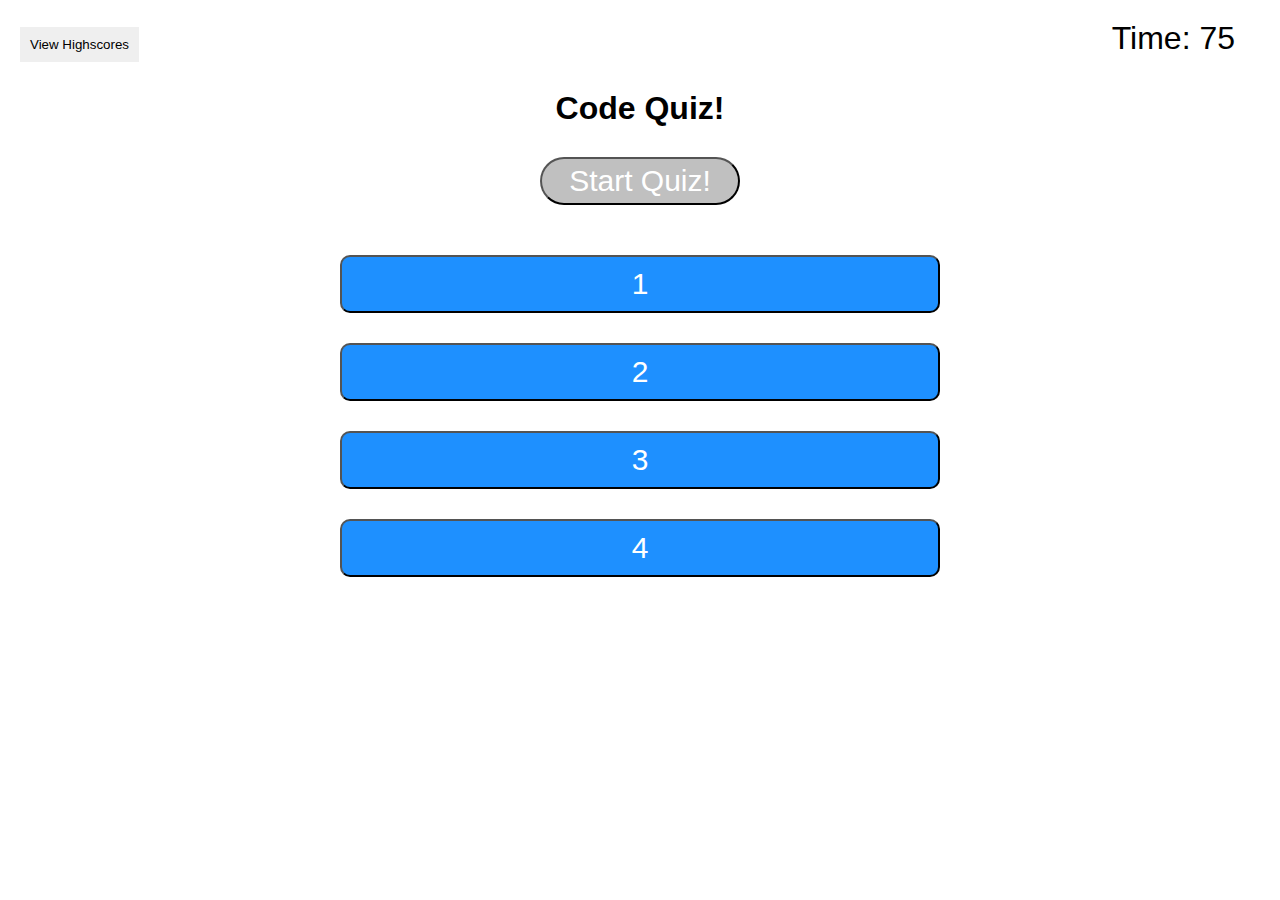
==== index.html @ 1e707a4f "added the majority of features, like working buttons, transitions to next questions, a working timer" ====
<!DOCTYPE html>
<html lang="en">

<head>
    <meta charset="UTF-8">
    <meta name="viewport" content="width=device-width, initial-scale=1.0">

    <link rel="stylesheet" type="text/css" href="./assets/css/style.css">
    <title>JavaScript Quiz!</title>
</head>

<body>
    <nav>
        <button class="view-highscores">View Highscores</button>
        <div class="timer">Time: 75</div>
    </nav>
    <main class="container">
        <div id="titleScreen">
            <h1>Code Quiz!</h1>

            <button id="startQuiz">Start Quiz!</button>
        </div>
        <div id="enterInitials">
            <h2>All done!</h2>
            <p>Your final score is <span id = "finalScore"></span> </p>
            
        </div>
        <section id="questionSection">
            <h2 id="questionPrompt">
            </h2>
            <div class="container">
                <button class="answer-button" id="quizOption1">1</button>
                <button class="answer-button" id="quizOption2">2</button>
                <button class="answer-button" id="quizOption3">3</button>
                <button class="answer-button" id="quizOption4">4</button>
            </div>
        </section>


        <div id="answerResult"></div>


        </div>
    </main>
    <div id="highScores">
        
        
    </div>


    <script src="./assets/js/script.js"></script>
</body>

</html>
---- assets/css/style.css ----
* {
    margin: 0;
    padding: 0;
    font-family:Arial, Helvetica, sans-serif
}

nav{
    /* background-color: coral; */
    height: 30px;
    padding: 20px;
    font-size: 2em;
    
}
main{
    display:block;
    text-align: center;
    
    
}
/* .container{
    display: none;
} */

#enterInitials{
    display: none;
    width: 200px;
    padding: 40px;
    text-align: center;
    margin-left: auto;
    margin-right: auto;
    color: slateblue;
}


#startQuiz {
    display:block;
    padding: 5px;
    width: 200px;
    margin-left: auto;
    margin-right: auto;
    margin-bottom: 20px;
    margin-top: 30px;
    background-color:silver;
    border-radius: 30px;
    color: white;
    font-size: 30px;
}
.container{
    margin-top: 20px;
}
#questionPrompt{
    margin: 50px;
}
.answer-button {
    display:block;
    position: relative;
    padding: 10px;
    width: 600px;
    margin-left: auto;
    margin-right: auto;
    margin-bottom: 20px;
    margin-top: 30px;
    background-color:dodgerblue;
    border-radius: 10px;
    color: white;
    font-size: 30px;
}

.timer{
    /* display: inline-block; */
    
    
    float: right;
    margin-right: 25px;
}

.view-highscores{
    border: none;
    padding: 10px;
}
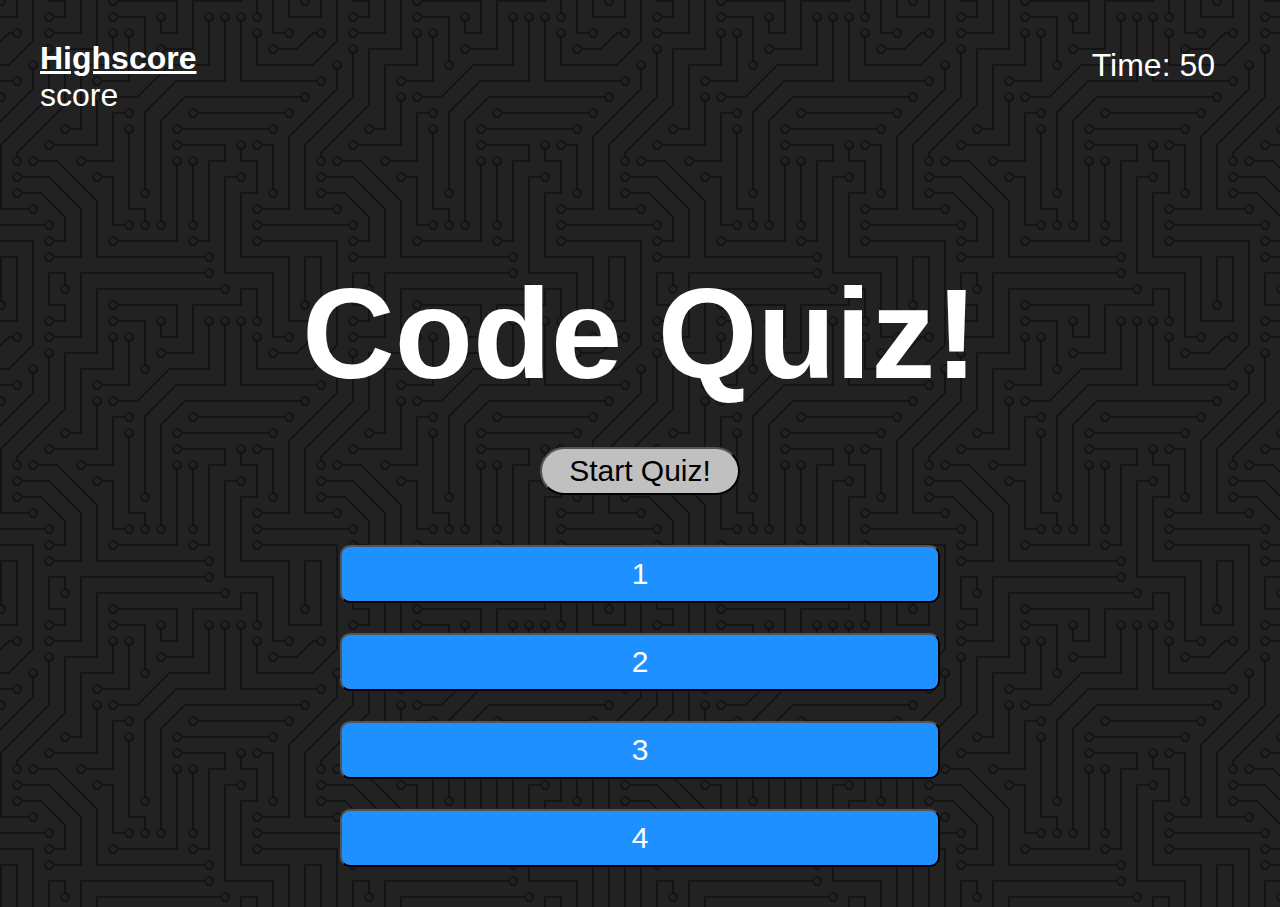
==== commit 05cd6cd3: "finished up main goal for quiz features. score keeping and local storage all work as well as a resta" ====
--- a/index.html
+++ b/index.html
@@ -4,30 +4,31 @@
 <head>
     <meta charset="UTF-8">
     <meta name="viewport" content="width=device-width, initial-scale=1.0">
-
     <link rel="stylesheet" type="text/css" href="./assets/css/style.css">
     <title>JavaScript Quiz!</title>
 </head>
 
 <body>
     <nav>
-        <button class="view-highscores">View Highscores</button>
-        <div class="timer">Time: 75</div>
+        <h4 id="highscoresContainer"> <u>Highscore</u></h4>
+        <div></div>
+        <span id="initialsOutput"></span>
+        <span id="highscoreOutput"></span>
+        <div class="timer">Time: 50</div>
     </nav>
     <main class="container">
         <div id="titleScreen">
             <h1>Code Quiz!</h1>
-
             <button id="startQuiz">Start Quiz!</button>
         </div>
         <div id="enterInitials">
             <h2>All done!</h2>
-            <p>Your final score is <span id = "finalScore"></span> </p>
-            
+            <p>Your final score is <span id="finalScore"></span> / 6! </p>
+            <input type="text" name="userInitials" id="userInitials" placeholder="Enter Initials Here." />
+            <button id="submitButton">Submit</button>
         </div>
         <section id="questionSection">
-            <h2 id="questionPrompt">
-            </h2>
+            <h2 id="questionPrompt"></h2>
             <div class="container">
                 <button class="answer-button" id="quizOption1">1</button>
                 <button class="answer-button" id="quizOption2">2</button>
@@ -35,19 +36,8 @@
                 <button class="answer-button" id="quizOption4">4</button>
             </div>
         </section>
-
-
-        <div id="answerResult"></div>
-
-
-        </div>
+        <button id="tryAgain" onClick="window.location.reload();">Try Again?</button>
     </main>
-    <div id="highScores">
-        
-        
-    </div>
-
-
     <script src="./assets/js/script.js"></script>
 </body>
 
--- a/assets/css/style.css
+++ b/assets/css/style.css
@@ -1,56 +1,44 @@
 * {
     margin: 0;
     padding: 0;
-    font-family:Arial, Helvetica, sans-serif
+    font-family:Arial, Helvetica, sans-serif;
+    color: white;
+}
+
+body{
+    background-color: #222222;
+background-image: url("data:image/svg+xml,%3Csvg xmlns='http://www.w3.org/2000/svg' viewBox='0 0 304 304' width='304' height='304'%3E%3Cpath fill='%23000000' fill-opacity='0.4' d='M44.1 224a5 5 0 1 1 0 2H0v-2h44.1zm160 48a5 5 0 1 1 0 2H82v-2h122.1zm57.8-46a5 5 0 1 1 0-2H304v2h-42.1zm0 16a5 5 0 1 1 0-2H304v2h-42.1zm6.2-114a5 5 0 1 1 0 2h-86.2a5 5 0 1 1 0-2h86.2zm-256-48a5 5 0 1 1 0 2H0v-2h12.1zm185.8 34a5 5 0 1 1 0-2h86.2a5 5 0 1 1 0 2h-86.2zM258 12.1a5 5 0 1 1-2 0V0h2v12.1zm-64 208a5 5 0 1 1-2 0v-54.2a5 5 0 1 1 2 0v54.2zm48-198.2V80h62v2h-64V21.9a5 5 0 1 1 2 0zm16 16V64h46v2h-48V37.9a5 5 0 1 1 2 0zm-128 96V208h16v12.1a5 5 0 1 1-2 0V210h-16v-76.1a5 5 0 1 1 2 0zm-5.9-21.9a5 5 0 1 1 0 2H114v48H85.9a5 5 0 1 1 0-2H112v-48h12.1zm-6.2 130a5 5 0 1 1 0-2H176v-74.1a5 5 0 1 1 2 0V242h-60.1zm-16-64a5 5 0 1 1 0-2H114v48h10.1a5 5 0 1 1 0 2H112v-48h-10.1zM66 284.1a5 5 0 1 1-2 0V274H50v30h-2v-32h18v12.1zM236.1 176a5 5 0 1 1 0 2H226v94h48v32h-2v-30h-48v-98h12.1zm25.8-30a5 5 0 1 1 0-2H274v44.1a5 5 0 1 1-2 0V146h-10.1zm-64 96a5 5 0 1 1 0-2H208v-80h16v-14h-42.1a5 5 0 1 1 0-2H226v18h-16v80h-12.1zm86.2-210a5 5 0 1 1 0 2H272V0h2v32h10.1zM98 101.9V146H53.9a5 5 0 1 1 0-2H96v-42.1a5 5 0 1 1 2 0zM53.9 34a5 5 0 1 1 0-2H80V0h2v34H53.9zm60.1 3.9V66H82v64H69.9a5 5 0 1 1 0-2H80V64h32V37.9a5 5 0 1 1 2 0zM101.9 82a5 5 0 1 1 0-2H128V37.9a5 5 0 1 1 2 0V82h-28.1zm16-64a5 5 0 1 1 0-2H146v44.1a5 5 0 1 1-2 0V18h-26.1zm102.2 270a5 5 0 1 1 0 2H98v14h-2v-16h124.1zM242 149.9V160h16v34h-16v62h48v48h-2v-46h-48v-66h16v-30h-16v-12.1a5 5 0 1 1 2 0zM53.9 18a5 5 0 1 1 0-2H64V2H48V0h18v18H53.9zm112 32a5 5 0 1 1 0-2H192V0h50v2h-48v48h-28.1zm-48-48a5 5 0 0 1-9.8-2h2.07a3 3 0 1 0 5.66 0H178v34h-18V21.9a5 5 0 1 1 2 0V32h14V2h-58.1zm0 96a5 5 0 1 1 0-2H137l32-32h39V21.9a5 5 0 1 1 2 0V66h-40.17l-32 32H117.9zm28.1 90.1a5 5 0 1 1-2 0v-76.51L175.59 80H224V21.9a5 5 0 1 1 2 0V82h-49.59L146 112.41v75.69zm16 32a5 5 0 1 1-2 0v-99.51L184.59 96H300.1a5 5 0 0 1 3.9-3.9v2.07a3 3 0 0 0 0 5.66v2.07a5 5 0 0 1-3.9-3.9H185.41L162 121.41v98.69zm-144-64a5 5 0 1 1-2 0v-3.51l48-48V48h32V0h2v50H66v55.41l-48 48v2.69zM50 53.9v43.51l-48 48V208h26.1a5 5 0 1 1 0 2H0v-65.41l48-48V53.9a5 5 0 1 1 2 0zm-16 16V89.41l-34 34v-2.82l32-32V69.9a5 5 0 1 1 2 0zM12.1 32a5 5 0 1 1 0 2H9.41L0 43.41V40.6L8.59 32h3.51zm265.8 18a5 5 0 1 1 0-2h18.69l7.41-7.41v2.82L297.41 50H277.9zm-16 160a5 5 0 1 1 0-2H288v-71.41l16-16v2.82l-14 14V210h-28.1zm-208 32a5 5 0 1 1 0-2H64v-22.59L40.59 194H21.9a5 5 0 1 1 0-2H41.41L66 216.59V242H53.9zm150.2 14a5 5 0 1 1 0 2H96v-56.6L56.6 162H37.9a5 5 0 1 1 0-2h19.5L98 200.6V256h106.1zm-150.2 2a5 5 0 1 1 0-2H80v-46.59L48.59 178H21.9a5 5 0 1 1 0-2H49.41L82 208.59V258H53.9zM34 39.8v1.61L9.41 66H0v-2h8.59L32 40.59V0h2v39.8zM2 300.1a5 5 0 0 1 3.9 3.9H3.83A3 3 0 0 0 0 302.17V256h18v48h-2v-46H2v42.1zM34 241v63h-2v-62H0v-2h34v1zM17 18H0v-2h16V0h2v18h-1zm273-2h14v2h-16V0h2v16zm-32 273v15h-2v-14h-14v14h-2v-16h18v1zM0 92.1A5.02 5.02 0 0 1 6 97a5 5 0 0 1-6 4.9v-2.07a3 3 0 1 0 0-5.66V92.1zM80 272h2v32h-2v-32zm37.9 32h-2.07a3 3 0 0 0-5.66 0h-2.07a5 5 0 0 1 9.8 0zM5.9 0A5.02 5.02 0 0 1 0 5.9V3.83A3 3 0 0 0 3.83 0H5.9zm294.2 0h2.07A3 3 0 0 0 304 3.83V5.9a5 5 0 0 1-3.9-5.9zm3.9 300.1v2.07a3 3 0 0 0-1.83 1.83h-2.07a5 5 0 0 1 3.9-3.9zM97 100a3 3 0 1 0 0-6 3 3 0 0 0 0 6zm0-16a3 3 0 1 0 0-6 3 3 0 0 0 0 6zm16 16a3 3 0 1 0 0-6 3 3 0 0 0 0 6zm16 16a3 3 0 1 0 0-6 3 3 0 0 0 0 6zm0 16a3 3 0 1 0 0-6 3 3 0 0 0 0 6zm-48 32a3 3 0 1 0 0-6 3 3 0 0 0 0 6zm16 16a3 3 0 1 0 0-6 3 3 0 0 0 0 6zm32 48a3 3 0 1 0 0-6 3 3 0 0 0 0 6zm-16 16a3 3 0 1 0 0-6 3 3 0 0 0 0 6zm32-16a3 3 0 1 0 0-6 3 3 0 0 0 0 6zm0-32a3 3 0 1 0 0-6 3 3 0 0 0 0 6zm16 32a3 3 0 1 0 0-6 3 3 0 0 0 0 6zm32 16a3 3 0 1 0 0-6 3 3 0 0 0 0 6zm0-16a3 3 0 1 0 0-6 3 3 0 0 0 0 6zm-16-64a3 3 0 1 0 0-6 3 3 0 0 0 0 6zm16 0a3 3 0 1 0 0-6 3 3 0 0 0 0 6zm16 96a3 3 0 1 0 0-6 3 3 0 0 0 0 6zm0 16a3 3 0 1 0 0-6 3 3 0 0 0 0 6zm16 16a3 3 0 1 0 0-6 3 3 0 0 0 0 6zm16-144a3 3 0 1 0 0-6 3 3 0 0 0 0 6zm0 32a3 3 0 1 0 0-6 3 3 0 0 0 0 6zm16-32a3 3 0 1 0 0-6 3 3 0 0 0 0 6zm16-16a3 3 0 1 0 0-6 3 3 0 0 0 0 6zm-96 0a3 3 0 1 0 0-6 3 3 0 0 0 0 6zm0 16a3 3 0 1 0 0-6 3 3 0 0 0 0 6zm16-32a3 3 0 1 0 0-6 3 3 0 0 0 0 6zm96 0a3 3 0 1 0 0-6 3 3 0 0 0 0 6zm-16-64a3 3 0 1 0 0-6 3 3 0 0 0 0 6zm16-16a3 3 0 1 0 0-6 3 3 0 0 0 0 6zm-32 0a3 3 0 1 0 0-6 3 3 0 0 0 0 6zm0-16a3 3 0 1 0 0-6 3 3 0 0 0 0 6zm-16 0a3 3 0 1 0 0-6 3 3 0 0 0 0 6zm-16 0a3 3 0 1 0 0-6 3 3 0 0 0 0 6zm-16 0a3 3 0 1 0 0-6 3 3 0 0 0 0 6zM49 36a3 3 0 1 0 0-6 3 3 0 0 0 0 6zm-32 0a3 3 0 1 0 0-6 3 3 0 0 0 0 6zm32 16a3 3 0 1 0 0-6 3 3 0 0 0 0 6zM33 68a3 3 0 1 0 0-6 3 3 0 0 0 0 6zm16-48a3 3 0 1 0 0-6 3 3 0 0 0 0 6zm0 240a3 3 0 1 0 0-6 3 3 0 0 0 0 6zm16 32a3 3 0 1 0 0-6 3 3 0 0 0 0 6zm-16-64a3 3 0 1 0 0-6 3 3 0 0 0 0 6zm0 16a3 3 0 1 0 0-6 3 3 0 0 0 0 6zm-16-32a3 3 0 1 0 0-6 3 3 0 0 0 0 6zm80-176a3 3 0 1 0 0-6 3 3 0 0 0 0 6zm16 0a3 3 0 1 0 0-6 3 3 0 0 0 0 6zm-16-16a3 3 0 1 0 0-6 3 3 0 0 0 0 6zm32 48a3 3 0 1 0 0-6 3 3 0 0 0 0 6zm16-16a3 3 0 1 0 0-6 3 3 0 0 0 0 6zm0-32a3 3 0 1 0 0-6 3 3 0 0 0 0 6zm112 176a3 3 0 1 0 0-6 3 3 0 0 0 0 6zm-16 16a3 3 0 1 0 0-6 3 3 0 0 0 0 6zm0 16a3 3 0 1 0 0-6 3 3 0 0 0 0 6zm0 16a3 3 0 1 0 0-6 3 3 0 0 0 0 6zM17 180a3 3 0 1 0 0-6 3 3 0 0 0 0 6zm0 16a3 3 0 1 0 0-6 3 3 0 0 0 0 6zm0-32a3 3 0 1 0 0-6 3 3 0 0 0 0 6zm16 0a3 3 0 1 0 0-6 3 3 0 0 0 0 6zM17 84a3 3 0 1 0 0-6 3 3 0 0 0 0 6zm32 64a3 3 0 1 0 0-6 3 3 0 0 0 0 6zm16-16a3 3 0 1 0 0-6 3 3 0 0 0 0 6z'%3E%3C/path%3E%3C/svg%3E");
+padding: 20px;
 }
 
 nav{
-    /* background-color: coral; */
     height: 30px;
     padding: 20px;
-    font-size: 2em;
-    
+    font-size: 2em;   
 }
 main{
     display:block;
-    text-align: center;
-    
-    
-}
-/* .container{
-    display: none;
-} */
-
-#enterInitials{
-    display: none;
-    width: 200px;
-    padding: 40px;
-    text-align: center;
-    margin-left: auto;
-    margin-right: auto;
-    color: slateblue;
+    text-align: center; 
 }
 
+h1{
+    font-size: 8em;
+}
 
-#startQuiz {
-    display:block;
-    padding: 5px;
-    width: 200px;
-    margin-left: auto;
-    margin-right: auto;
-    margin-bottom: 20px;
-    margin-top: 30px;
-    background-color:silver;
-    border-radius: 30px;
-    color: white;
-    font-size: 30px;
+h2{
+    font-size: 2em;
 }
+
+p{
+    font-size: 20px;
+}
+
+/* class section */
+
 .container{
     margin-top: 20px;
 }
-#questionPrompt{
-    margin: 50px;
-}
+
 .answer-button {
     display:block;
     position: relative;
@@ -67,14 +55,76 @@
 }
 
 .timer{
-    /* display: inline-block; */
-    
-    
+    display: inline;  
     float: right;
     margin-right: 25px;
+    margin-top: -30px;
 }
 
-.view-highscores{
-    border: none;
-    padding: 10px;
-}+/* id section */
+
+#enterInitials{
+    display: none;
+    width: 300px;
+    padding: 70px;
+    text-align: center;
+    margin-left: auto;
+    margin-right: auto;  
+}
+
+#highscoresContainer{
+    display: inline;
+}
+
+#questionPrompt{
+    margin: 50px;
+}
+
+#startQuiz {
+    display:block;
+    padding: 5px;
+    width: 200px;
+    margin-left: auto;
+    margin-right: auto;
+    margin-bottom: 22px;
+    margin-top: 40px;
+    background-color:silver;
+    border-radius: 30px;
+    color: rgb(0, 0, 0);
+    font-size: 30px;
+}
+
+#submitButton{
+    height: 30px;
+    width: 100px;
+    color: black;
+    font-size: large;
+    font-weight: 600;
+}
+
+#titleScreen{
+    padding-top: 150px;
+}
+
+#tryAgain{
+    display:none;
+    padding: 5px;
+    width: 200px;
+    margin-left: auto;
+    margin-right: auto;
+    margin-bottom: 20px;
+    margin-top: 30px;
+    background-color:dodgerblue;
+    border-radius: 30px;
+    color: rgb(0, 0, 0);
+    font-size: 30px;
+}
+
+#userInitials{
+    height: 50px;
+    width: 160px;
+    text-align: center;
+    font-size: 17px;
+    margin: 20px;
+    color: black;
+}
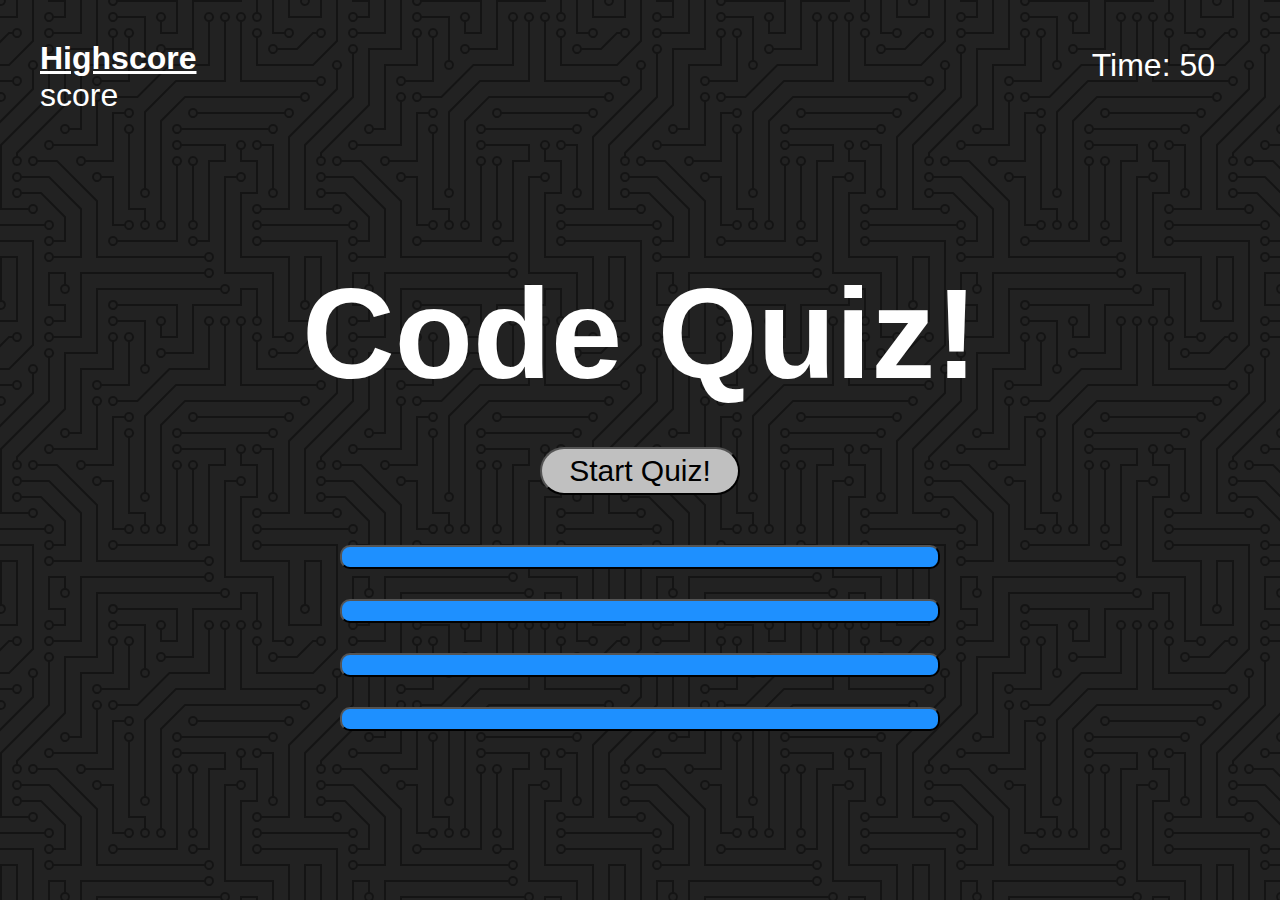
==== commit c8d4fafb: "updated ReadMe to include descriptions and screenshots of the deployed github page" ====
--- a/index.html
+++ b/index.html
@@ -30,10 +30,10 @@
         <section id="questionSection">
             <h2 id="questionPrompt"></h2>
             <div class="container">
-                <button class="answer-button" id="quizOption1">1</button>
-                <button class="answer-button" id="quizOption2">2</button>
-                <button class="answer-button" id="quizOption3">3</button>
-                <button class="answer-button" id="quizOption4">4</button>
+                <button class="answer-button" id="quizOption1"></button>
+                <button class="answer-button" id="quizOption2"></button>
+                <button class="answer-button" id="quizOption3"></button>
+                <button class="answer-button" id="quizOption4"></button>
             </div>
         </section>
         <button id="tryAgain" onClick="window.location.reload();">Try Again?</button>
